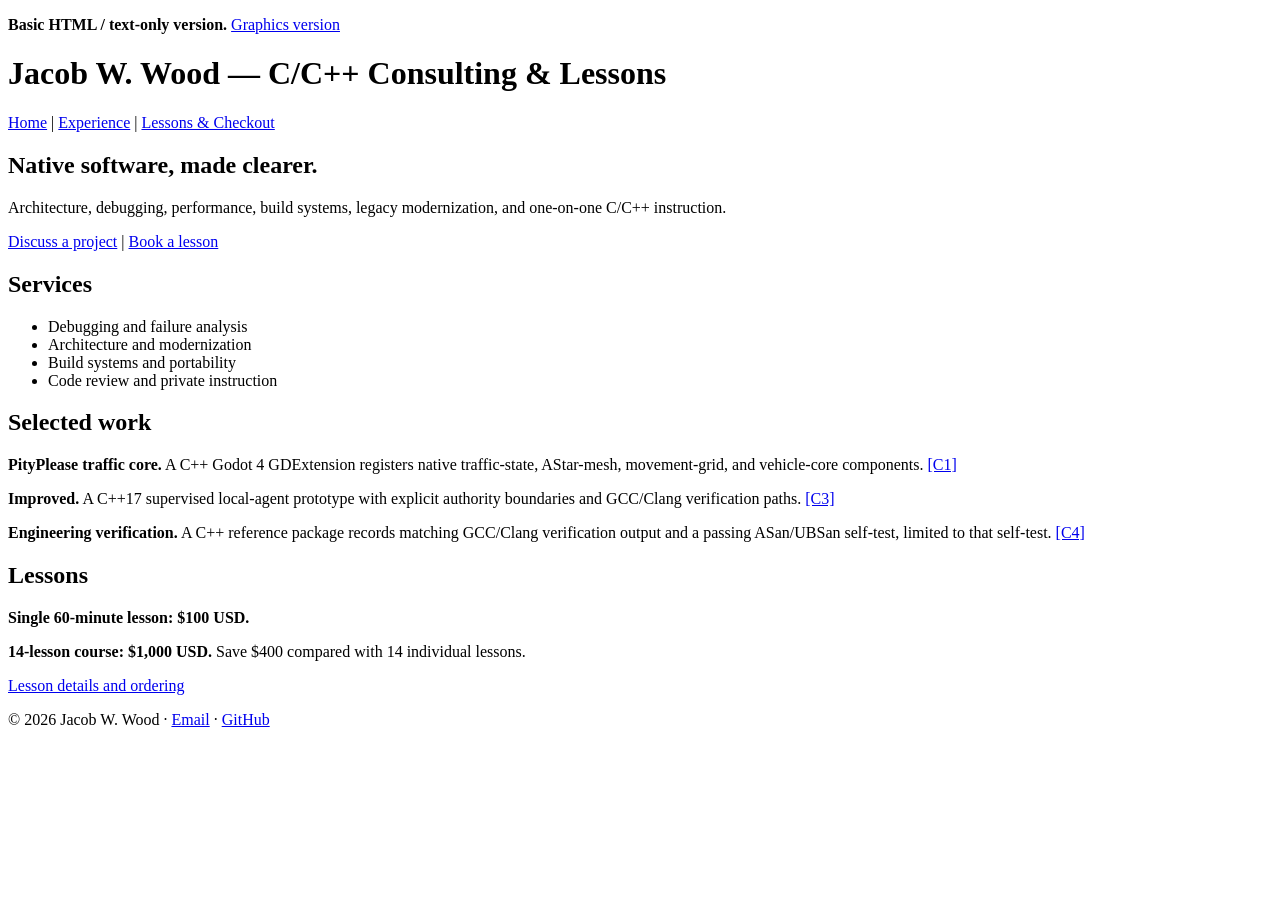
==== basic/index.html @ 4c251cc1 "Publish consulting site: add basic/index.html" ====
<!doctype html>
<html lang="en"><head>
<meta charset="utf-8"><meta name="viewport" content="width=device-width,initial-scale=1">
<meta name="robots" content="noindex,follow">
<meta name="description" content="Text-only version of Jacob W. Wood's C/C++ consulting website.">
<title>Basic HTML | Jacob W. Wood C/C++ Consulting</title>
<link rel="alternate" href="../index.html" title="Graphics version">
</head><body>
<p><strong>Basic HTML / text-only version.</strong> <a href="../index.html">Graphics version</a></p>
<header><h1>Jacob W. Wood — C/C++ Consulting &amp; Lessons</h1>
<nav><a href="index.html">Home</a> | <a href="experience.html">Experience</a> | <a href="checkout.html">Lessons &amp; Checkout</a></nav></header>
<main>
<h2>Native software, made clearer.</h2>
<p>Architecture, debugging, performance, build systems, legacy modernization, and one-on-one C/C++ instruction.</p>
<p><a href="mailto:Jacob.w.wood.cs@gmail.com?subject=C%2FC%2B%2B%20consulting%20inquiry">Discuss a project</a> | <a href="checkout.html">Book a lesson</a></p>
<h2>Services</h2>
<ul><li>Debugging and failure analysis</li><li>Architecture and modernization</li><li>Build systems and portability</li><li>Code review and private instruction</li></ul>
<h2>Selected work</h2>
<p><strong>PityPlease traffic core.</strong> A C++ Godot 4 GDExtension registers native traffic-state, AStar-mesh, movement-grid, and vehicle-core components. <a href="experience.html#c1">[C1]</a></p>
<p><strong>Improved.</strong> A C++17 supervised local-agent prototype with explicit authority boundaries and GCC/Clang verification paths. <a href="experience.html#c3">[C3]</a></p>
<p><strong>Engineering verification.</strong> A C++ reference package records matching GCC/Clang verification output and a passing ASan/UBSan self-test, limited to that self-test. <a href="experience.html#c4">[C4]</a></p>
<h2>Lessons</h2>
<p><strong>Single 60-minute lesson: $100 USD.</strong></p>
<p><strong>14-lesson course: $1,000 USD.</strong> Save $400 compared with 14 individual lessons.</p>
<p><a href="checkout.html">Lesson details and ordering</a></p>
</main>
<footer><p>© 2026 Jacob W. Wood · <a href="mailto:Jacob.w.wood.cs@gmail.com">Email</a> · <a href="https://github.com/tsrnc2">GitHub</a></p></footer>
</body></html>
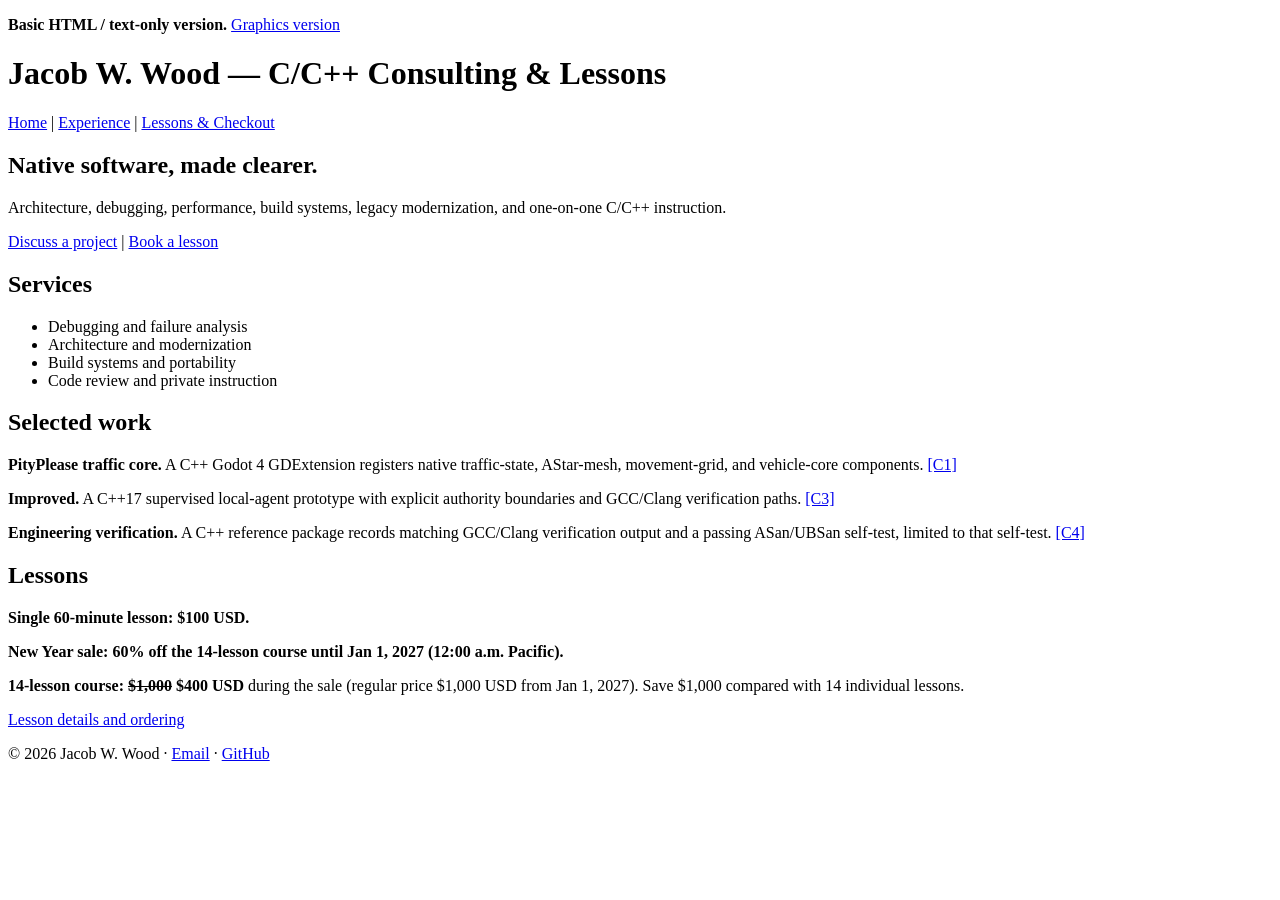
==== commit 67dc4bde: "New Year sale: 60% off 14-lesson course ($400) until Jan 1, 2027 PT with countdown and auto-revert" ====
--- a/basic/index.html
+++ b/basic/index.html
@@ -4,6 +4,7 @@
 <meta name="robots" content="noindex,follow">
 <meta name="description" content="Text-only version of Jacob W. Wood's C/C++ consulting website.">
 <title>Basic HTML | Jacob W. Wood C/C++ Consulting</title>
+<link rel="canonical" href="https://jacob-wood-cpp-consulting.onrender.com/">
 <link rel="alternate" href="../index.html" title="Graphics version">
 </head><body>
 <p><strong>Basic HTML / text-only version.</strong> <a href="../index.html">Graphics version</a></p>
@@ -21,7 +22,8 @@
 <p><strong>Engineering verification.</strong> A C++ reference package records matching GCC/Clang verification output and a passing ASan/UBSan self-test, limited to that self-test. <a href="experience.html#c4">[C4]</a></p>
 <h2>Lessons</h2>
 <p><strong>Single 60-minute lesson: $100 USD.</strong></p>
-<p><strong>14-lesson course: $1,000 USD.</strong> Save $400 compared with 14 individual lessons.</p>
+<p><strong>New Year sale: 60% off the 14-lesson course until Jan 1, 2027 (12:00 a.m. Pacific).</strong></p>
+<p><strong>14-lesson course: <del>$1,000</del> $400 USD</strong> during the sale (regular price $1,000 USD from Jan 1, 2027). Save $1,000 compared with 14 individual lessons.</p>
 <p><a href="checkout.html">Lesson details and ordering</a></p>
 </main>
 <footer><p>© 2026 Jacob W. Wood · <a href="mailto:Jacob.w.wood.cs@gmail.com">Email</a> · <a href="https://github.com/tsrnc2">GitHub</a></p></footer>
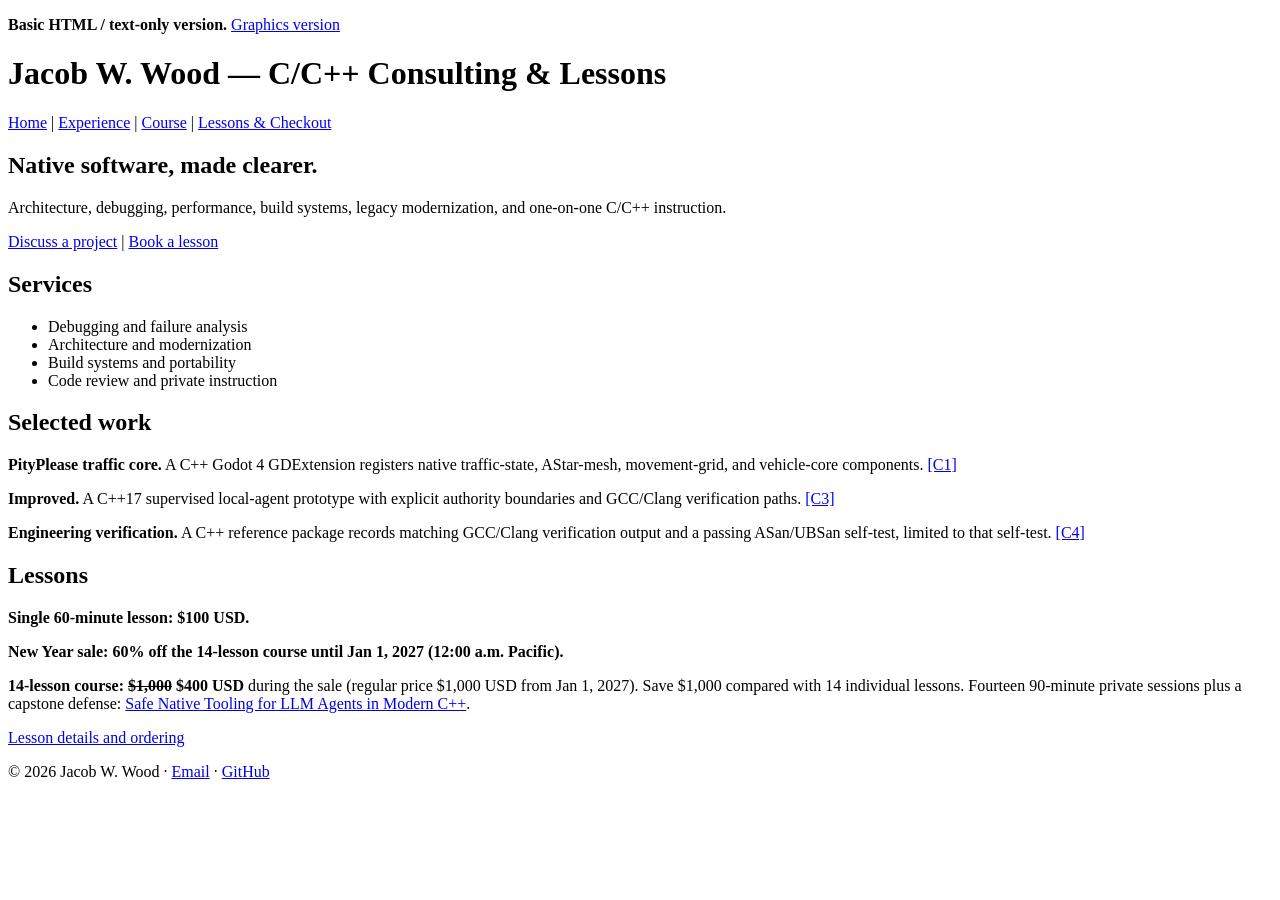
==== commit cb7e570b: "Add course page for Safe Native Tooling for LLM Agents in Modern C++ v2.0.0; 90-minute course sessio" ====
--- a/basic/index.html
+++ b/basic/index.html
@@ -9,7 +9,7 @@
 </head><body>
 <p><strong>Basic HTML / text-only version.</strong> <a href="../index.html">Graphics version</a></p>
 <header><h1>Jacob W. Wood — C/C++ Consulting &amp; Lessons</h1>
-<nav><a href="index.html">Home</a> | <a href="experience.html">Experience</a> | <a href="checkout.html">Lessons &amp; Checkout</a></nav></header>
+<nav><a href="index.html">Home</a> | <a href="experience.html">Experience</a> | <a href="course.html">Course</a> | <a href="checkout.html">Lessons &amp; Checkout</a></nav></header>
 <main>
 <h2>Native software, made clearer.</h2>
 <p>Architecture, debugging, performance, build systems, legacy modernization, and one-on-one C/C++ instruction.</p>
@@ -23,7 +23,7 @@
 <h2>Lessons</h2>
 <p><strong>Single 60-minute lesson: $100 USD.</strong></p>
 <p><strong>New Year sale: 60% off the 14-lesson course until Jan 1, 2027 (12:00 a.m. Pacific).</strong></p>
-<p><strong>14-lesson course: <del>$1,000</del> $400 USD</strong> during the sale (regular price $1,000 USD from Jan 1, 2027). Save $1,000 compared with 14 individual lessons.</p>
+<p><strong>14-lesson course: <del>$1,000</del> $400 USD</strong> during the sale (regular price $1,000 USD from Jan 1, 2027). Save $1,000 compared with 14 individual lessons. Fourteen 90-minute private sessions plus a capstone defense: <a href="course.html">Safe Native Tooling for LLM Agents in Modern C++</a>.</p>
 <p><a href="checkout.html">Lesson details and ordering</a></p>
 </main>
 <footer><p>© 2026 Jacob W. Wood · <a href="mailto:Jacob.w.wood.cs@gmail.com">Email</a> · <a href="https://github.com/tsrnc2">GitHub</a></p></footer>
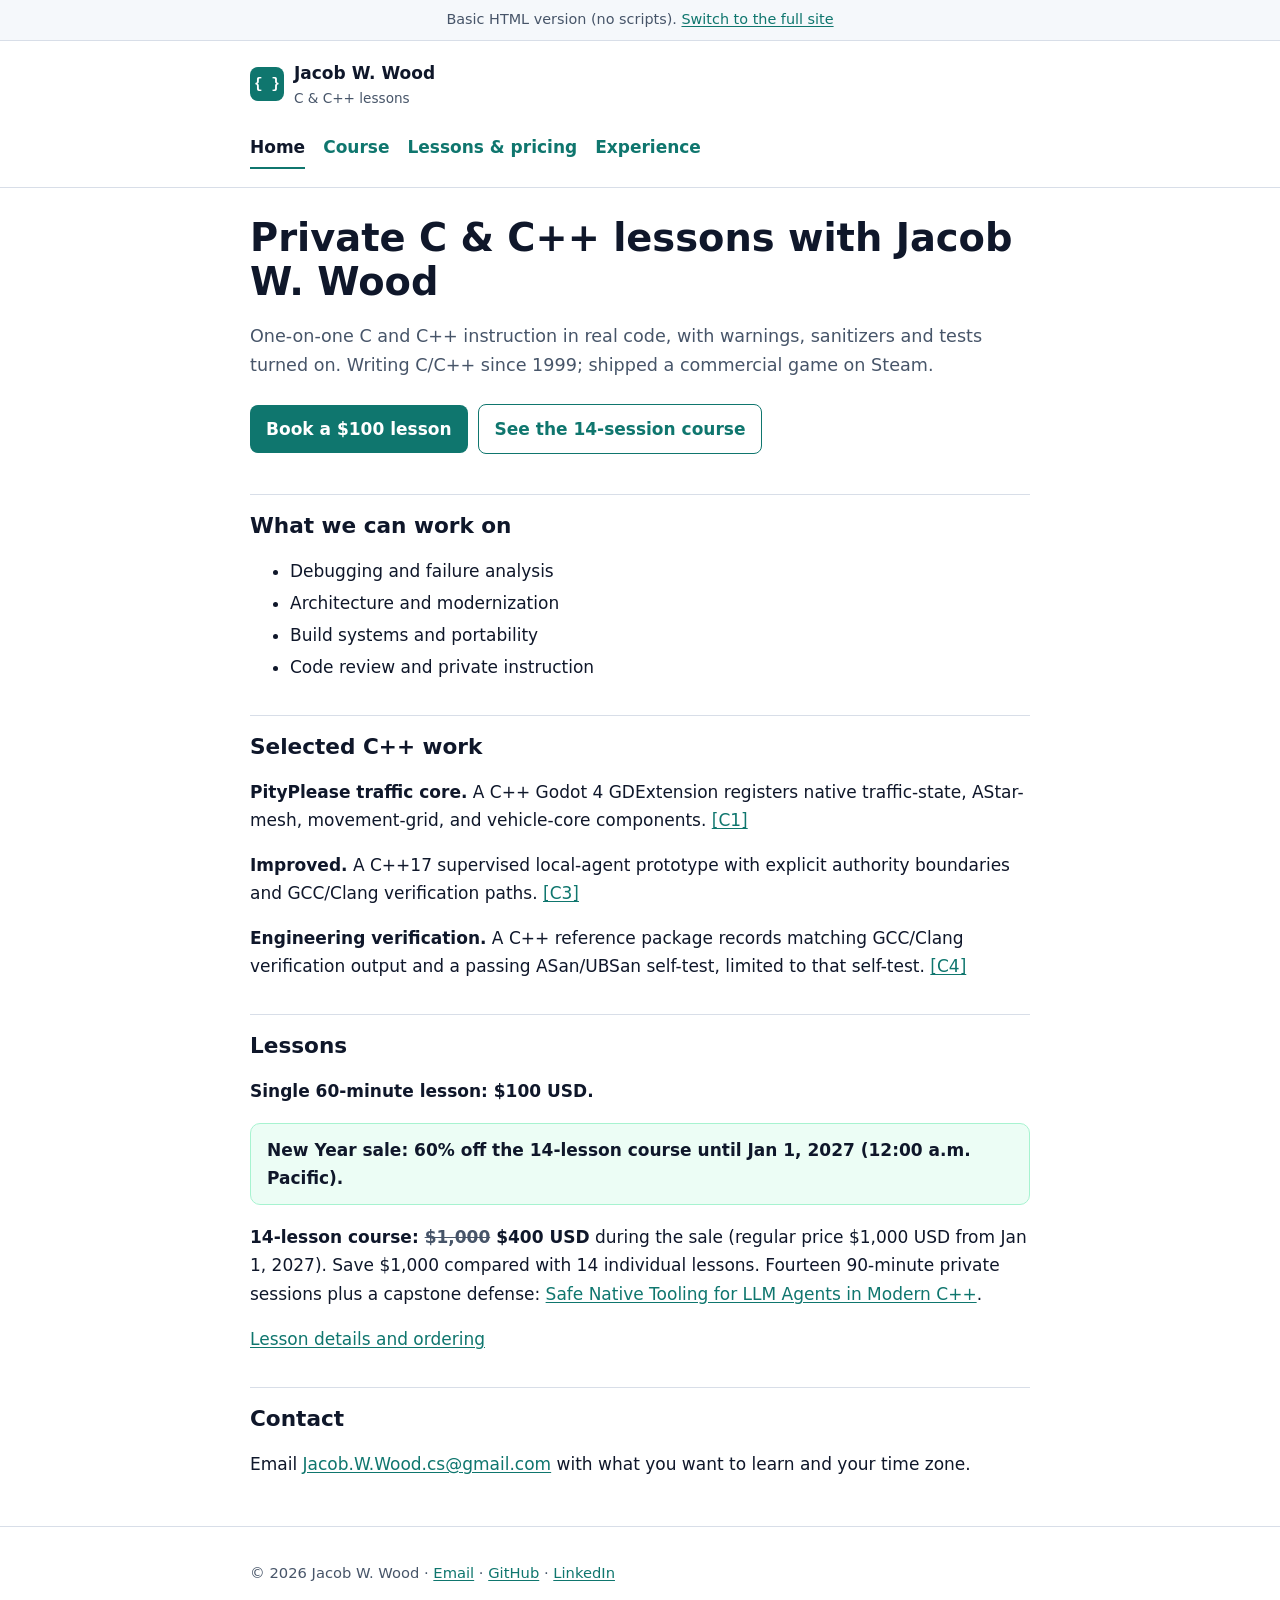
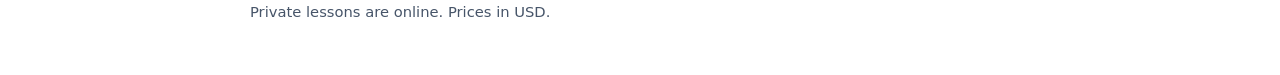
==== commit ffca33c4: "Redesign basic/ HTML pages to match pro site: shared basic.css (light/dark, print), brand header, na" ====
--- a/basic/index.html
+++ b/basic/index.html
@@ -2,29 +2,34 @@
 <html lang="en"><head>
 <meta charset="utf-8"><meta name="viewport" content="width=device-width,initial-scale=1">
 <meta name="robots" content="noindex,follow">
-<meta name="description" content="Text-only version of Jacob W. Wood's C/C++ consulting website.">
-<title>Basic HTML | Jacob W. Wood C/C++ Consulting</title>
+<meta name="description" content="Basic HTML version: private C and C++ lessons with Jacob W. Wood. $100 one-hour lessons and a 14-session Modern C++ course.">
+<title>C &amp; C++ Lessons (Basic HTML) | Jacob W. Wood</title>
 <link rel="canonical" href="https://jacob-wood-cpp-consulting.onrender.com/">
+<meta name="theme-color" content="#0f766e">
+<link rel="icon" href="../favicon.svg" type="image/svg+xml">
+<link rel="stylesheet" href="basic.css">
 <link rel="alternate" href="../index.html" title="Graphics version">
 </head><body>
-<p><strong>Basic HTML / text-only version.</strong> <a href="../index.html">Graphics version</a></p>
-<header><h1>Jacob W. Wood — C/C++ Consulting &amp; Lessons</h1>
-<nav><a href="index.html">Home</a> | <a href="experience.html">Experience</a> | <a href="course.html">Course</a> | <a href="checkout.html">Lessons &amp; Checkout</a></nav></header>
-<main>
-<h2>Native software, made clearer.</h2>
-<p>Architecture, debugging, performance, build systems, legacy modernization, and one-on-one C/C++ instruction.</p>
-<p><a href="mailto:Jacob.w.wood.cs@gmail.com?subject=C%2FC%2B%2B%20consulting%20inquiry">Discuss a project</a> | <a href="checkout.html">Book a lesson</a></p>
-<h2>Services</h2>
+<a class="skip" href="#main">Skip to content</a>
+<p class="view-note">Basic HTML version (no scripts). <a href="../index.html">Switch to the full site</a></p>
+<header><div class="wrap"><a class="brand" href="index.html"><span class="logo" aria-hidden="true">{ }</span><span>Jacob W. Wood<small>C &amp; C++ lessons</small></span></a>
+<nav aria-label="Primary"><ul><li><a href="index.html" aria-current="page">Home</a></li><li><a href="course.html">Course</a></li><li><a href="checkout.html">Lessons &amp; pricing</a></li><li><a href="experience.html">Experience</a></li></ul></nav></div></header>
+<main id="main" class="wrap">
+<h1>Private C &amp; C++ lessons with Jacob W. Wood</h1>
+<p class="lede">One-on-one C and C++ instruction in real code, with warnings, sanitizers and tests turned on. Writing C/C++ since 1999; shipped a commercial game on Steam.</p>
+<p><a class="cta" href="checkout.html">Book a $100 lesson</a><a class="cta alt" href="course.html">See the 14-session course</a></p>
+<h2>What we can work on</h2>
 <ul><li>Debugging and failure analysis</li><li>Architecture and modernization</li><li>Build systems and portability</li><li>Code review and private instruction</li></ul>
-<h2>Selected work</h2>
+<h2>Selected C++ work</h2>
 <p><strong>PityPlease traffic core.</strong> A C++ Godot 4 GDExtension registers native traffic-state, AStar-mesh, movement-grid, and vehicle-core components. <a href="experience.html#c1">[C1]</a></p>
 <p><strong>Improved.</strong> A C++17 supervised local-agent prototype with explicit authority boundaries and GCC/Clang verification paths. <a href="experience.html#c3">[C3]</a></p>
 <p><strong>Engineering verification.</strong> A C++ reference package records matching GCC/Clang verification output and a passing ASan/UBSan self-test, limited to that self-test. <a href="experience.html#c4">[C4]</a></p>
 <h2>Lessons</h2>
 <p><strong>Single 60-minute lesson: $100 USD.</strong></p>
-<p><strong>New Year sale: 60% off the 14-lesson course until Jan 1, 2027 (12:00 a.m. Pacific).</strong></p>
+<p class="sale"><strong>New Year sale: 60% off the 14-lesson course until Jan 1, 2027 (12:00 a.m. Pacific).</strong></p>
 <p><strong>14-lesson course: <del>$1,000</del> $400 USD</strong> during the sale (regular price $1,000 USD from Jan 1, 2027). Save $1,000 compared with 14 individual lessons. Fourteen 90-minute private sessions plus a capstone defense: <a href="course.html">Safe Native Tooling for LLM Agents in Modern C++</a>.</p>
 <p><a href="checkout.html">Lesson details and ordering</a></p>
+<h2>Contact</h2><p>Email <a href="mailto:Jacob.W.Wood.cs@gmail.com?subject=C%2FC%2B%2B%20lesson%20inquiry">Jacob.W.Wood.cs@gmail.com</a> with what you want to learn and your time zone.</p>
 </main>
-<footer><p>© 2026 Jacob W. Wood · <a href="mailto:Jacob.w.wood.cs@gmail.com">Email</a> · <a href="https://github.com/tsrnc2">GitHub</a></p></footer>
+<footer><div class="wrap"><p>© 2026 Jacob W. Wood · <a href="mailto:Jacob.W.Wood.cs@gmail.com">Email</a> · <a href="https://github.com/tsrnc2">GitHub</a> · <a href="https://www.linkedin.com/in/jacobwwoodcpp/">LinkedIn</a></p><p>Private lessons are online. Prices in USD.</p></div></footer>
 </body></html>
--- a/basic/basic.css
+++ b/basic/basic.css
@@ -0,0 +1,31 @@
+/* Basic HTML view: lightweight, print-friendly, no JS required. */
+:root{--ink:#0f172a;--muted:#475569;--line:#d8dee8;--accent:#0f766e;--bg:#fff;--soft:#f5f8fb}
+*{box-sizing:border-box}html{-webkit-text-size-adjust:100%}
+body{margin:0;background:var(--bg);color:var(--ink);font:17px/1.65 system-ui,-apple-system,"Segoe UI",Roboto,sans-serif}
+a{color:var(--accent);text-underline-offset:2px}a:hover{color:#115e59}
+a:focus-visible{outline:3px solid #2563eb;outline-offset:3px}
+.skip{position:absolute;left:-9999px}.skip:focus{left:12px;top:12px;background:var(--ink);color:#fff;padding:8px 12px;z-index:9}
+.view-note{margin:0;background:var(--soft);border-bottom:1px solid var(--line);padding:8px 20px;font-size:.9rem;color:var(--muted);text-align:center}
+.wrap{max-width:820px;margin:0 auto;padding:0 20px}
+header{border-bottom:1px solid var(--line)}
+.brand{display:flex;align-items:center;gap:10px;padding:18px 0 6px;text-decoration:none;color:var(--ink);font-weight:800}
+.logo{display:inline-grid;place-items:center;width:34px;height:34px;border-radius:8px;background:var(--accent);color:#fff;font:800 .9rem ui-monospace,monospace}
+.brand small{display:block;font-weight:500;color:var(--muted);font-size:.85rem}
+nav ul{list-style:none;display:flex;flex-wrap:wrap;gap:4px 18px;margin:8px 0 14px;padding:0}
+nav a{display:inline-block;padding:6px 0;font-weight:600;text-decoration:none}nav a[aria-current=page]{color:var(--ink);border-bottom:2px solid var(--accent)}
+h1{font-size:clamp(1.8rem,5vw,2.4rem);line-height:1.15;margin:28px 0 8px}
+h2{font-size:1.35rem;line-height:1.25;margin:34px 0 8px;padding-top:18px;border-top:1px solid var(--line)}
+h3{font-size:1.08rem;margin:20px 0 4px}
+.lede{font-size:1.1rem;color:var(--muted)}
+.sale{background:#ecfdf5;border:1px solid #a7f3d0;border-radius:10px;padding:12px 16px;margin:18px 0}
+.price{font-weight:800}del{color:var(--muted)}
+.cta{display:inline-block;margin:6px 10px 6px 0;padding:10px 16px;border-radius:8px;background:var(--accent);color:#fff;font-weight:700;text-decoration:none}
+.cta:hover{color:#fff;background:#115e59}.cta.alt{background:#fff;color:var(--accent);border:1px solid var(--accent)}
+code{font:.92em ui-monospace,SFMono-Regular,Menlo,monospace;background:var(--soft);padding:1px 4px;border-radius:4px;overflow-wrap:anywhere}
+li{margin:4px 0}section[id]{scroll-margin-top:12px}
+.caveat{border-left:4px solid #b45309;background:#fffbeb;padding:10px 14px}
+footer{margin-top:48px;border-top:1px solid var(--line);padding:20px 0 36px;color:var(--muted);font-size:.92rem}
+@media print{.view-note,nav,.skip{display:none}a{color:var(--ink)}}
+@media (prefers-color-scheme:dark){:root{--ink:#e7edf5;--muted:#a8b4c4;--line:#2a3646;--accent:#5eead4;--bg:#0b1220;--soft:#131c2c}
+ .logo{color:#062019}.cta{color:#062019}.cta:hover{color:#062019;background:#99f6e4}.cta.alt{background:transparent;color:var(--accent)}
+ .sale{background:#0f2a26;border-color:#155e55}.caveat{background:#2a1f0b;border-color:#d97706}a:hover{color:#99f6e4}}
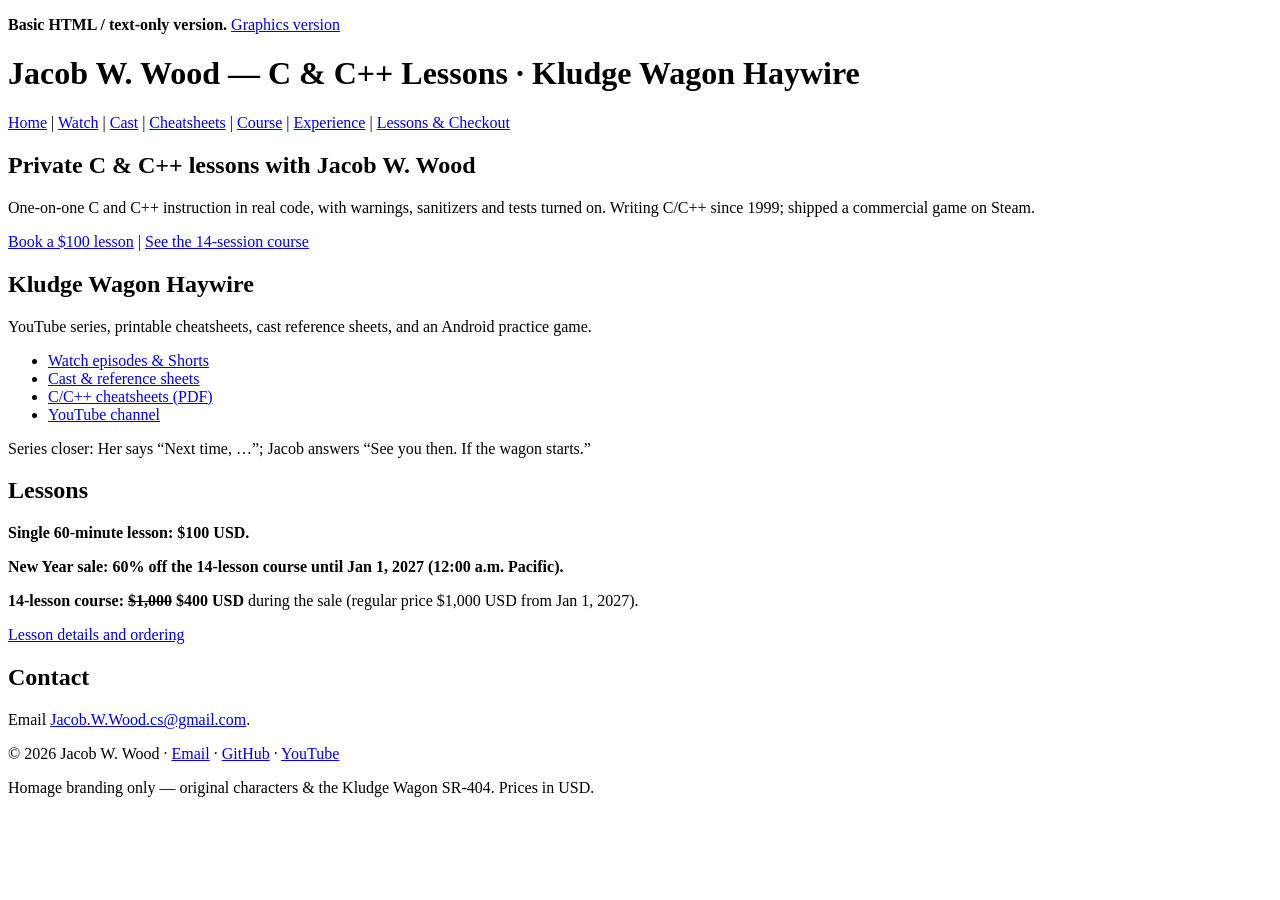
==== commit 17c368bd: "Add Watch, Cast, and Cheatsheets with KWH episodes and reference sheets Publish Kludge Wagon Haywire" ====
--- a/basic/index.html
+++ b/basic/index.html
@@ -5,31 +5,32 @@
 <meta name="description" content="Basic HTML version: private C and C++ lessons with Jacob W. Wood. $100 one-hour lessons and a 14-session Modern C++ course.">
 <title>C &amp; C++ Lessons (Basic HTML) | Jacob W. Wood</title>
 <link rel="canonical" href="https://jacob-wood-cpp-consulting.onrender.com/">
-<meta name="theme-color" content="#0f766e">
-<link rel="icon" href="../favicon.svg" type="image/svg+xml">
-<link rel="stylesheet" href="basic.css">
 <link rel="alternate" href="../index.html" title="Graphics version">
 </head><body>
-<a class="skip" href="#main">Skip to content</a>
-<p class="view-note">Basic HTML version (no scripts). <a href="../index.html">Switch to the full site</a></p>
-<header><div class="wrap"><a class="brand" href="index.html"><span class="logo" aria-hidden="true">{ }</span><span>Jacob W. Wood<small>C &amp; C++ lessons</small></span></a>
-<nav aria-label="Primary"><ul><li><a href="index.html" aria-current="page">Home</a></li><li><a href="course.html">Course</a></li><li><a href="checkout.html">Lessons &amp; pricing</a></li><li><a href="experience.html">Experience</a></li></ul></nav></div></header>
-<main id="main" class="wrap">
-<h1>Private C &amp; C++ lessons with Jacob W. Wood</h1>
-<p class="lede">One-on-one C and C++ instruction in real code, with warnings, sanitizers and tests turned on. Writing C/C++ since 1999; shipped a commercial game on Steam.</p>
-<p><a class="cta" href="checkout.html">Book a $100 lesson</a><a class="cta alt" href="course.html">See the 14-session course</a></p>
-<h2>What we can work on</h2>
-<ul><li>Debugging and failure analysis</li><li>Architecture and modernization</li><li>Build systems and portability</li><li>Code review and private instruction</li></ul>
-<h2>Selected C++ work</h2>
-<p><strong>PityPlease traffic core.</strong> A C++ Godot 4 GDExtension registers native traffic-state, AStar-mesh, movement-grid, and vehicle-core components. <a href="experience.html#c1">[C1]</a></p>
-<p><strong>Improved.</strong> A C++17 supervised local-agent prototype with explicit authority boundaries and GCC/Clang verification paths. <a href="experience.html#c3">[C3]</a></p>
-<p><strong>Engineering verification.</strong> A C++ reference package records matching GCC/Clang verification output and a passing ASan/UBSan self-test, limited to that self-test. <a href="experience.html#c4">[C4]</a></p>
+<p><strong>Basic HTML / text-only version.</strong> <a href="../index.html">Graphics version</a></p>
+<header><h1>Jacob W. Wood — C &amp; C++ Lessons · Kludge Wagon Haywire</h1>
+<nav><a href="index.html">Home</a> | <a href="watch.html">Watch</a> | <a href="cast.html">Cast</a> | <a href="cheatsheets.html">Cheatsheets</a> | <a href="course.html">Course</a> | <a href="experience.html">Experience</a> | <a href="checkout.html">Lessons &amp; Checkout</a></nav></header>
+<main>
+<h2>Private C &amp; C++ lessons with Jacob W. Wood</h2>
+<p>One-on-one C and C++ instruction in real code, with warnings, sanitizers and tests turned on. Writing C/C++ since 1999; shipped a commercial game on Steam.</p>
+<p><a href="checkout.html">Book a $100 lesson</a> | <a href="course.html">See the 14-session course</a></p>
+<h2>Kludge Wagon Haywire</h2>
+<p>YouTube series, printable cheatsheets, cast reference sheets, and an Android practice game.</p>
+<ul>
+<li><a href="watch.html">Watch episodes &amp; Shorts</a></li>
+<li><a href="cast.html">Cast &amp; reference sheets</a></li>
+<li><a href="cheatsheets.html">C/C++ cheatsheets (PDF)</a></li>
+<li><a href="https://www.youtube.com/@KludgeWagonHaywire">YouTube channel</a></li>
+</ul>
+<p>Series closer: Her says “Next time, …”; Jacob answers “See you then. If the wagon starts.”</p>
 <h2>Lessons</h2>
 <p><strong>Single 60-minute lesson: $100 USD.</strong></p>
-<p class="sale"><strong>New Year sale: 60% off the 14-lesson course until Jan 1, 2027 (12:00 a.m. Pacific).</strong></p>
-<p><strong>14-lesson course: <del>$1,000</del> $400 USD</strong> during the sale (regular price $1,000 USD from Jan 1, 2027). Save $1,000 compared with 14 individual lessons. Fourteen 90-minute private sessions plus a capstone defense: <a href="course.html">Safe Native Tooling for LLM Agents in Modern C++</a>.</p>
+<p><strong>New Year sale: 60% off the 14-lesson course until Jan 1, 2027 (12:00 a.m. Pacific).</strong></p>
+<p><strong>14-lesson course: <del>$1,000</del> $400 USD</strong> during the sale (regular price $1,000 USD from Jan 1, 2027).</p>
 <p><a href="checkout.html">Lesson details and ordering</a></p>
-<h2>Contact</h2><p>Email <a href="mailto:Jacob.W.Wood.cs@gmail.com?subject=C%2FC%2B%2B%20lesson%20inquiry">Jacob.W.Wood.cs@gmail.com</a> with what you want to learn and your time zone.</p>
+<h2>Contact</h2>
+<p>Email <a href="mailto:Jacob.W.Wood.cs@gmail.com?subject=C%2FC%2B%2B%20lesson%20inquiry">Jacob.W.Wood.cs@gmail.com</a>.</p>
 </main>
-<footer><div class="wrap"><p>© 2026 Jacob W. Wood · <a href="mailto:Jacob.W.Wood.cs@gmail.com">Email</a> · <a href="https://github.com/tsrnc2">GitHub</a> · <a href="https://www.linkedin.com/in/jacobwwoodcpp/">LinkedIn</a></p><p>Private lessons are online. Prices in USD.</p></div></footer>
-</body></html>+<footer><p>© 2026 Jacob W. Wood · <a href="mailto:Jacob.W.Wood.cs@gmail.com">Email</a> · <a href="https://github.com/tsrnc2">GitHub</a> · <a href="https://www.youtube.com/@KludgeWagonHaywire">YouTube</a></p>
+<p>Homage branding only — original characters &amp; the Kludge Wagon SR-404. Prices in USD.</p></footer>
+</body></html>
